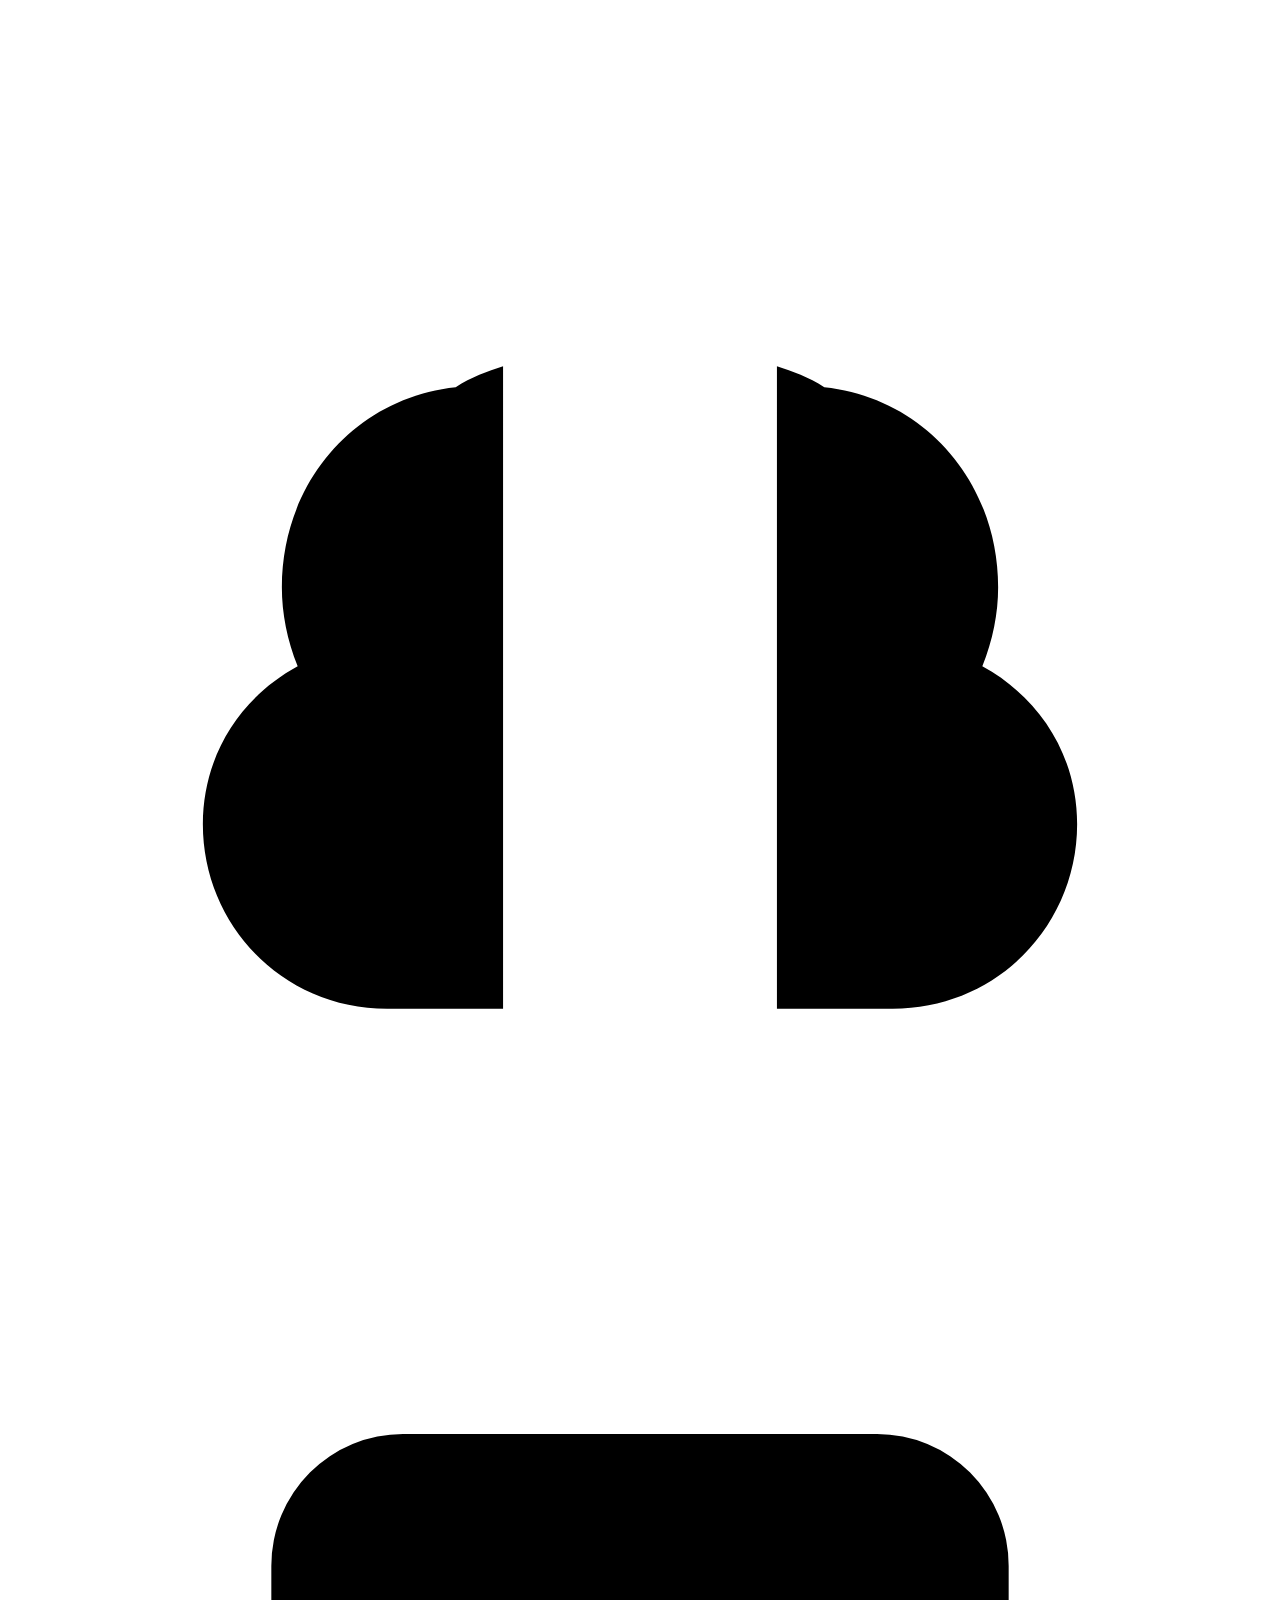
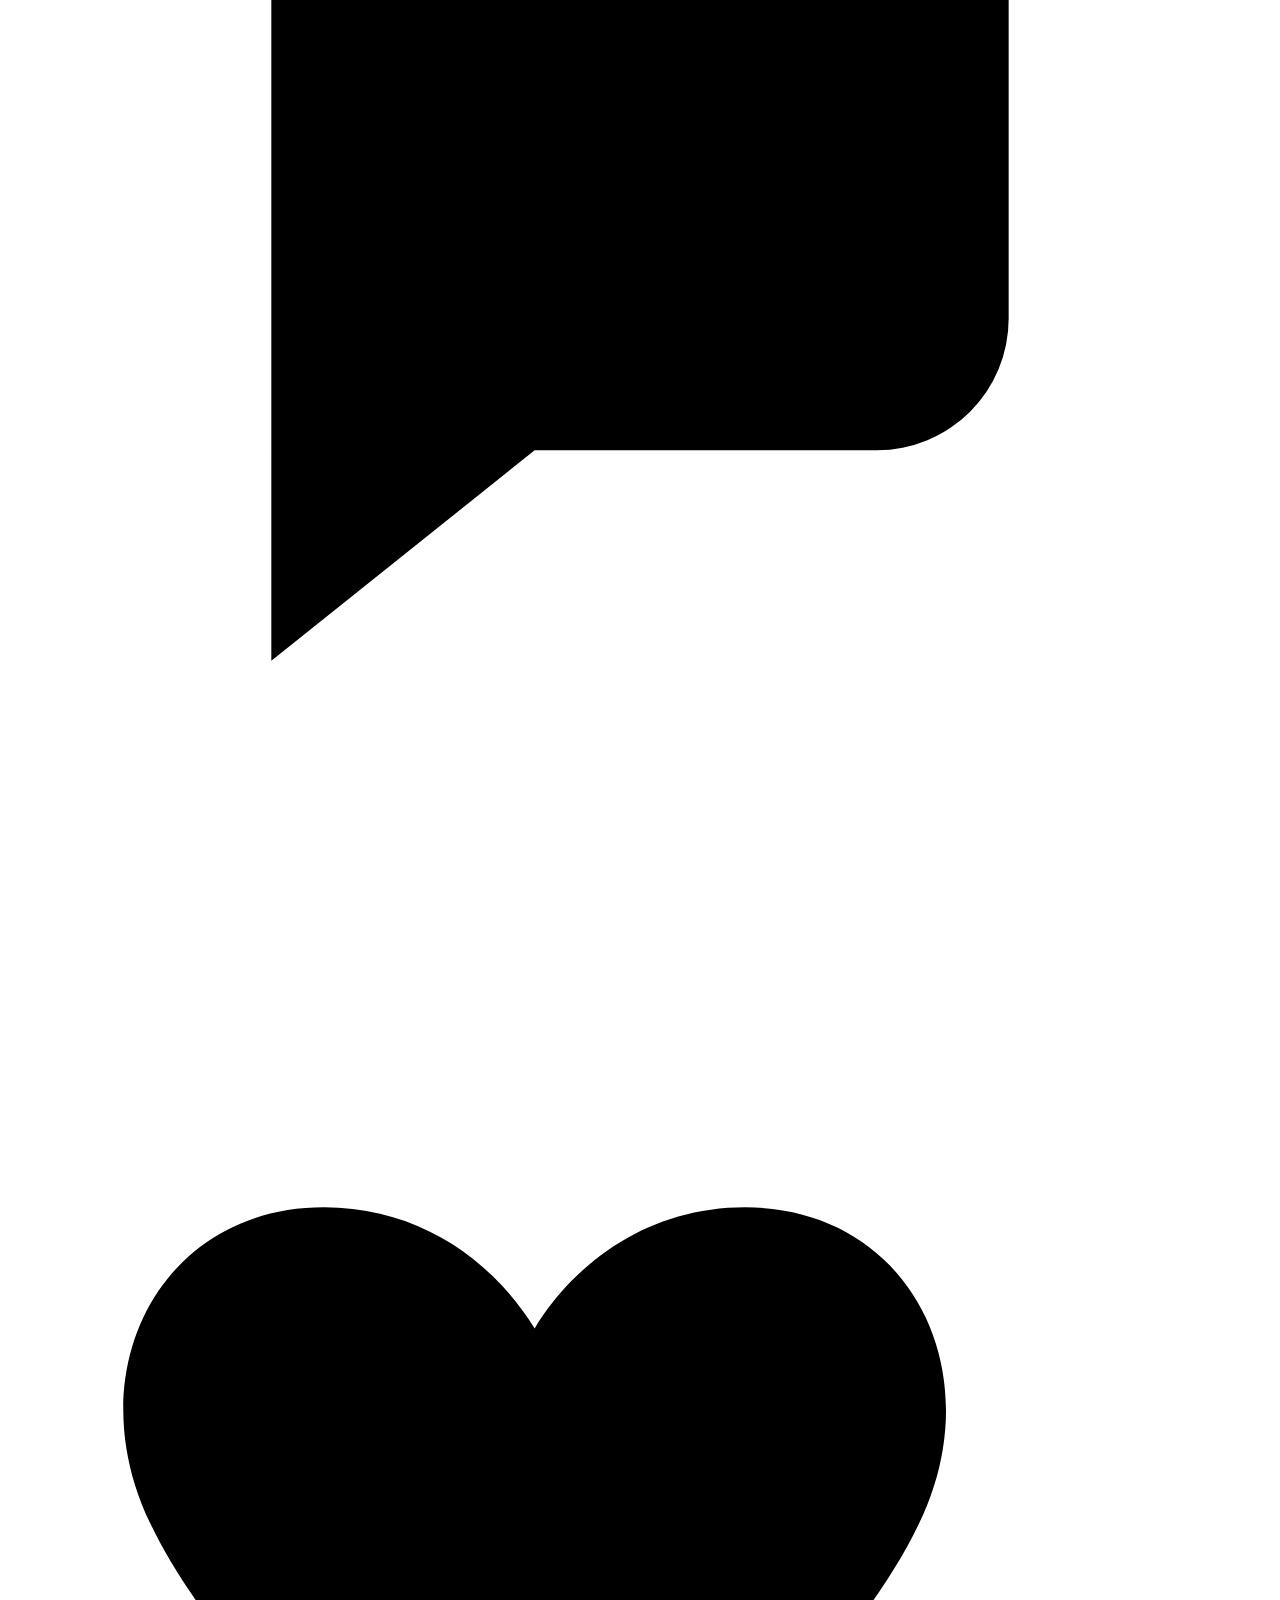
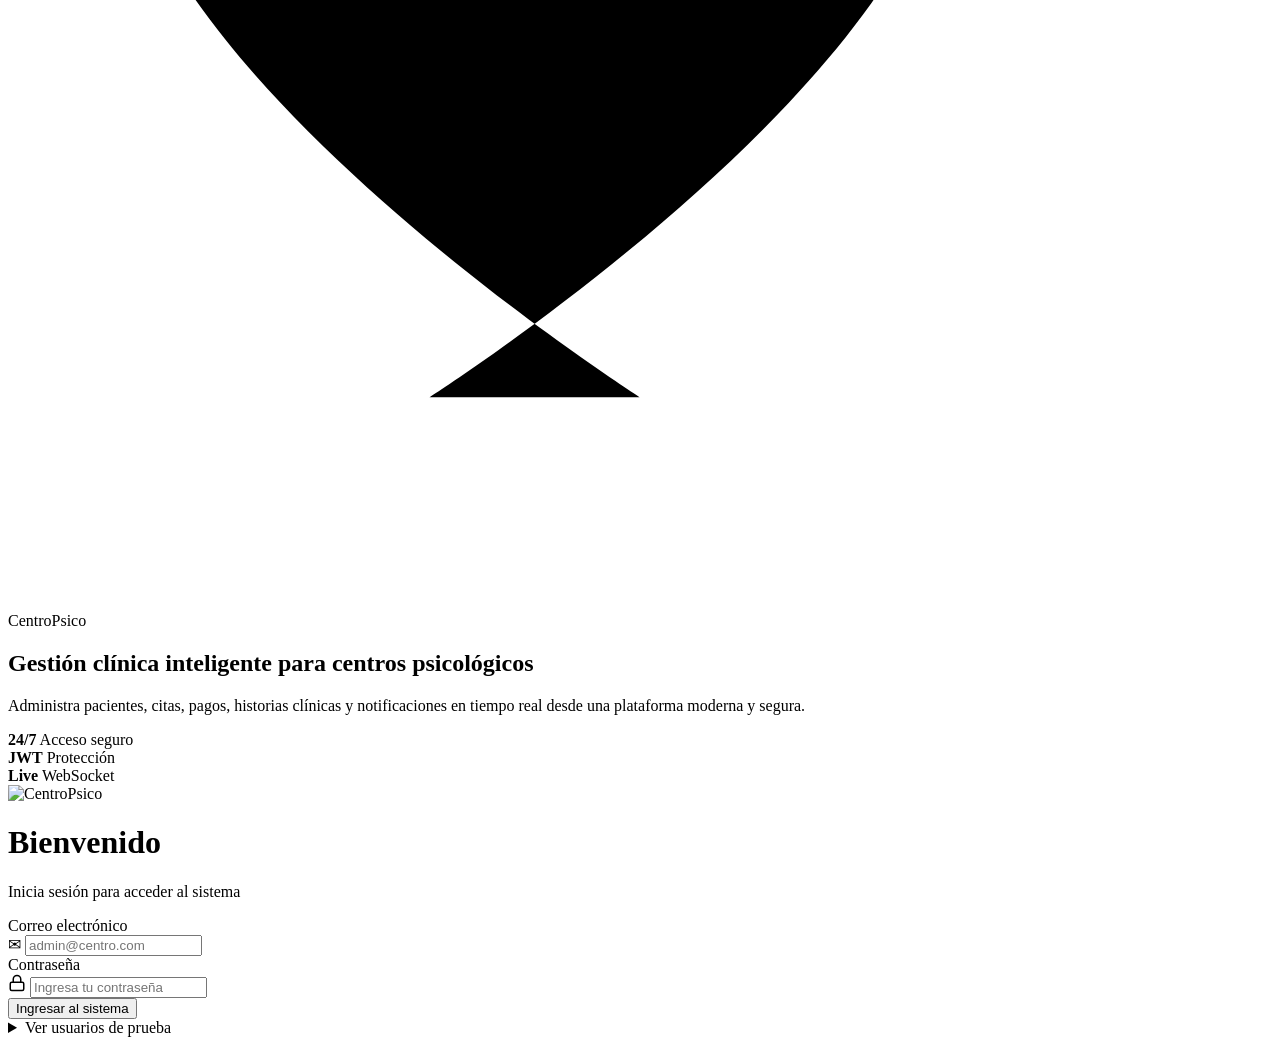
==== src/main/resources/static/login.html @ ba2d1d2d "Proyecto CentroPsico completo" ====
<!DOCTYPE html>
<html lang="es">

<head>
    <meta charset="UTF-8">
    <meta name="viewport" content="width=device-width, initial-scale=1.0">
    <title>Login - CentroPsico</title>
     <link rel="icon" type="image/png" href="/img/logo-dark.png">
    <link rel="stylesheet" href="/css/styles.css">
</head>

<body class="login-body">

    <div class="login-page">

        <div class="login-shell">

            <div class="login-visual">

                <div class="medical-bubble bubble-one bubble-brain">
                    <svg viewBox="0 0 24 24">
                        <path
                            d="M8.5 7.2C6.6 7.4 5.2 9 5.2 11c0 .5.1 1 .3 1.5-1.1.6-1.8 1.7-1.8 3 0 1.9 1.5 3.5 3.5 3.5h2.2V6.8c-.3.1-.6.2-.9.4Z" />
                        <path
                            d="M15.5 7.2c1.9.2 3.3 1.8 3.3 3.8 0 .5-.1 1-.3 1.5 1.1.6 1.8 1.7 1.8 3 0 1.9-1.5 3.5-3.5 3.5h-2.2V6.8c.3.1.6.2.9.4Z" />
                        <path
                            d="M9.4 9.6c-1.1.3-1.9 1.2-2 2.3M14.6 9.6c1.1.3 1.9 1.2 2 2.3M9.4 14.5c-.8.2-1.4.8-1.6 1.6M14.6 14.5c.8.2 1.4.8 1.6 1.6" />
                    </svg>
                </div>

                <div class="medical-bubble bubble-two bubble-message">
                    <svg viewBox="0 0 24 24">
                        <path
                            d="M5 5.5A2.5 2.5 0 0 1 7.5 3h9A2.5 2.5 0 0 1 19 5.5v6.7a2.5 2.5 0 0 1-2.5 2.5H10l-5 4v-13.2Z" />
                        <path d="M8 8h8M8 11h5.5" />
                    </svg>
                </div>

                <div class="medical-bubble bubble-three bubble-heart">
                    <svg viewBox="0 0 24 24">
                        <path
                            d="M12 20s-7.2-4.6-9.3-9C1.3 8.1 2.9 5 6 5c1.8 0 3.2 1 4 2.3C10.8 6 12.2 5 14 5c3.1 0 4.7 3.1 3.3 6-2.1 4.4-9.3 9-9.3 9Z" />
                    </svg>
                </div>

                <div class="pulse-line"></div>

                <div class="visual-content">
                    <span class="visual-badge">CentroPsico</span>
                    <h2>Gestión clínica inteligente para centros psicológicos</h2>
                    <p>
                        Administra pacientes, citas, pagos, historias clínicas y notificaciones
                        en tiempo real desde una plataforma moderna y segura.
                    </p>

                    <div class="visual-stats">
                        <div>
                            <strong>24/7</strong>
                            <span>Acceso seguro</span>
                        </div>
                        <div>
                            <strong>JWT</strong>
                            <span>Protección</span>
                        </div>
                        <div>
                            <strong>Live</strong>
                            <span>WebSocket</span>
                        </div>
                    </div>
                </div>
            </div>

            <div class="login-panel">
                <div class="login-card">

                    <img src="/img/logo-dark.png" alt="CentroPsico" class="login-logo">

                    <h1>Bienvenido</h1>
                    <p class="login-subtitle">
                        Inicia sesión para acceder al sistema
                    </p>

                    <div class="login-form">
                        <label class="input-group">
                            <span>Correo electrónico</span>
                            <div class="input-box">
                                <span class="input-icon">✉</span>
                                <input type="email" id="loginEmail" placeholder="admin@centro.com">
                            </div>
                        </label>

                        <label class="input-group">
                            <span>Contraseña</span>
                            <div class="input-box">

                                <span class="input-icon">
                                    <svg xmlns="http://www.w3.org/2000/svg" width="18" height="18" viewBox="0 0 24 24"
                                        fill="none" stroke="currentColor" stroke-width="2" stroke-linecap="round"
                                        stroke-linejoin="round">

                                        <rect x="3" y="11" width="18" height="11" rx="2"></rect>

                                        <path d="M7 11V7a5 5 0 0 1 10 0v4"></path>

                                    </svg>
                                </span>

                                <input type="password" id="loginPassword" placeholder="Ingresa tu contraseña">

                            </div>
                        </label>

                        <button class="btn-primary login-button" onclick="login()">
                            Ingresar al sistema
                        </button>
                    </div>

                    <div id="loginMessage" class="login-message"></div>

                    <details class="login-help">
                        <summary>Ver usuarios de prueba</summary>
                        <div>admin@centro.com / 123456</div>
                        <div>recepcion@centro.com / 123456</div>
                        <div>psicologo@centro.com / 123456</div>
                    </details>

                </div>
            </div>

        </div>

    </div>

    <script src="/js/login.js"></script>

</body>

</html>
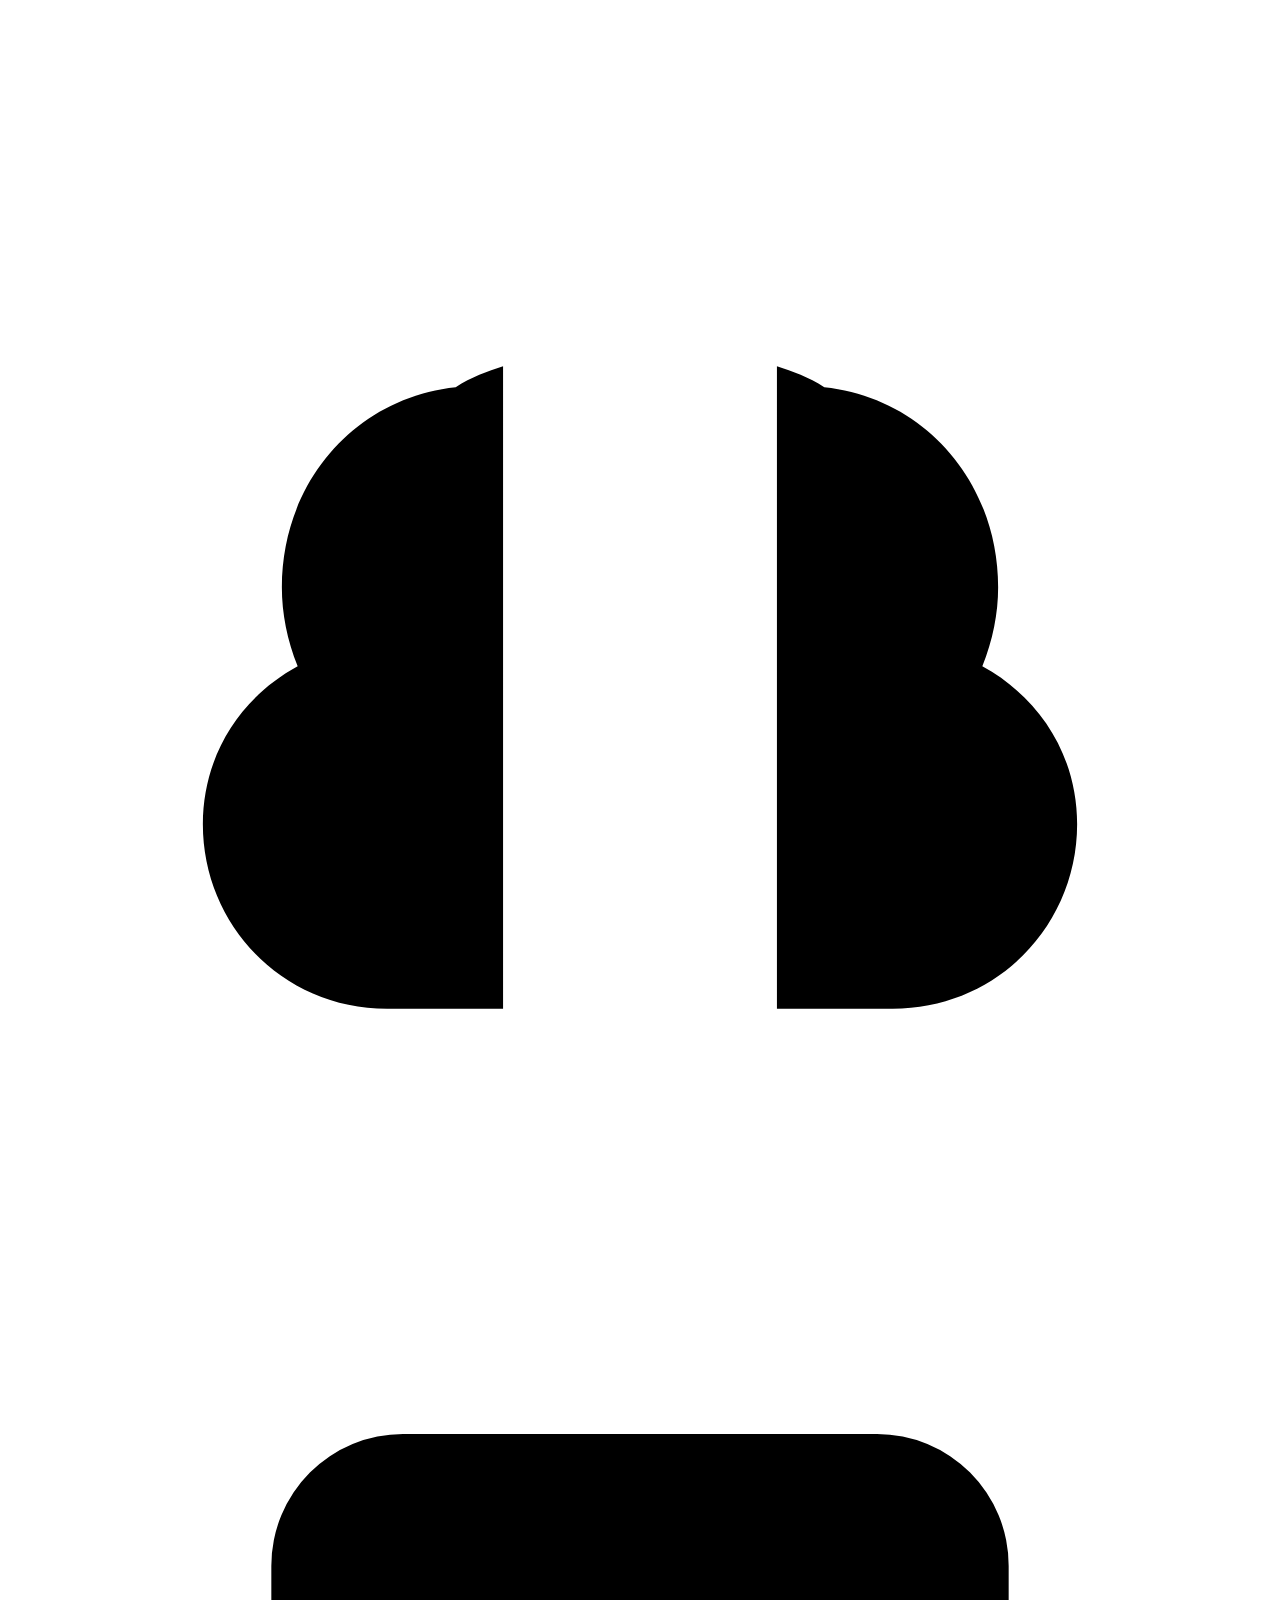
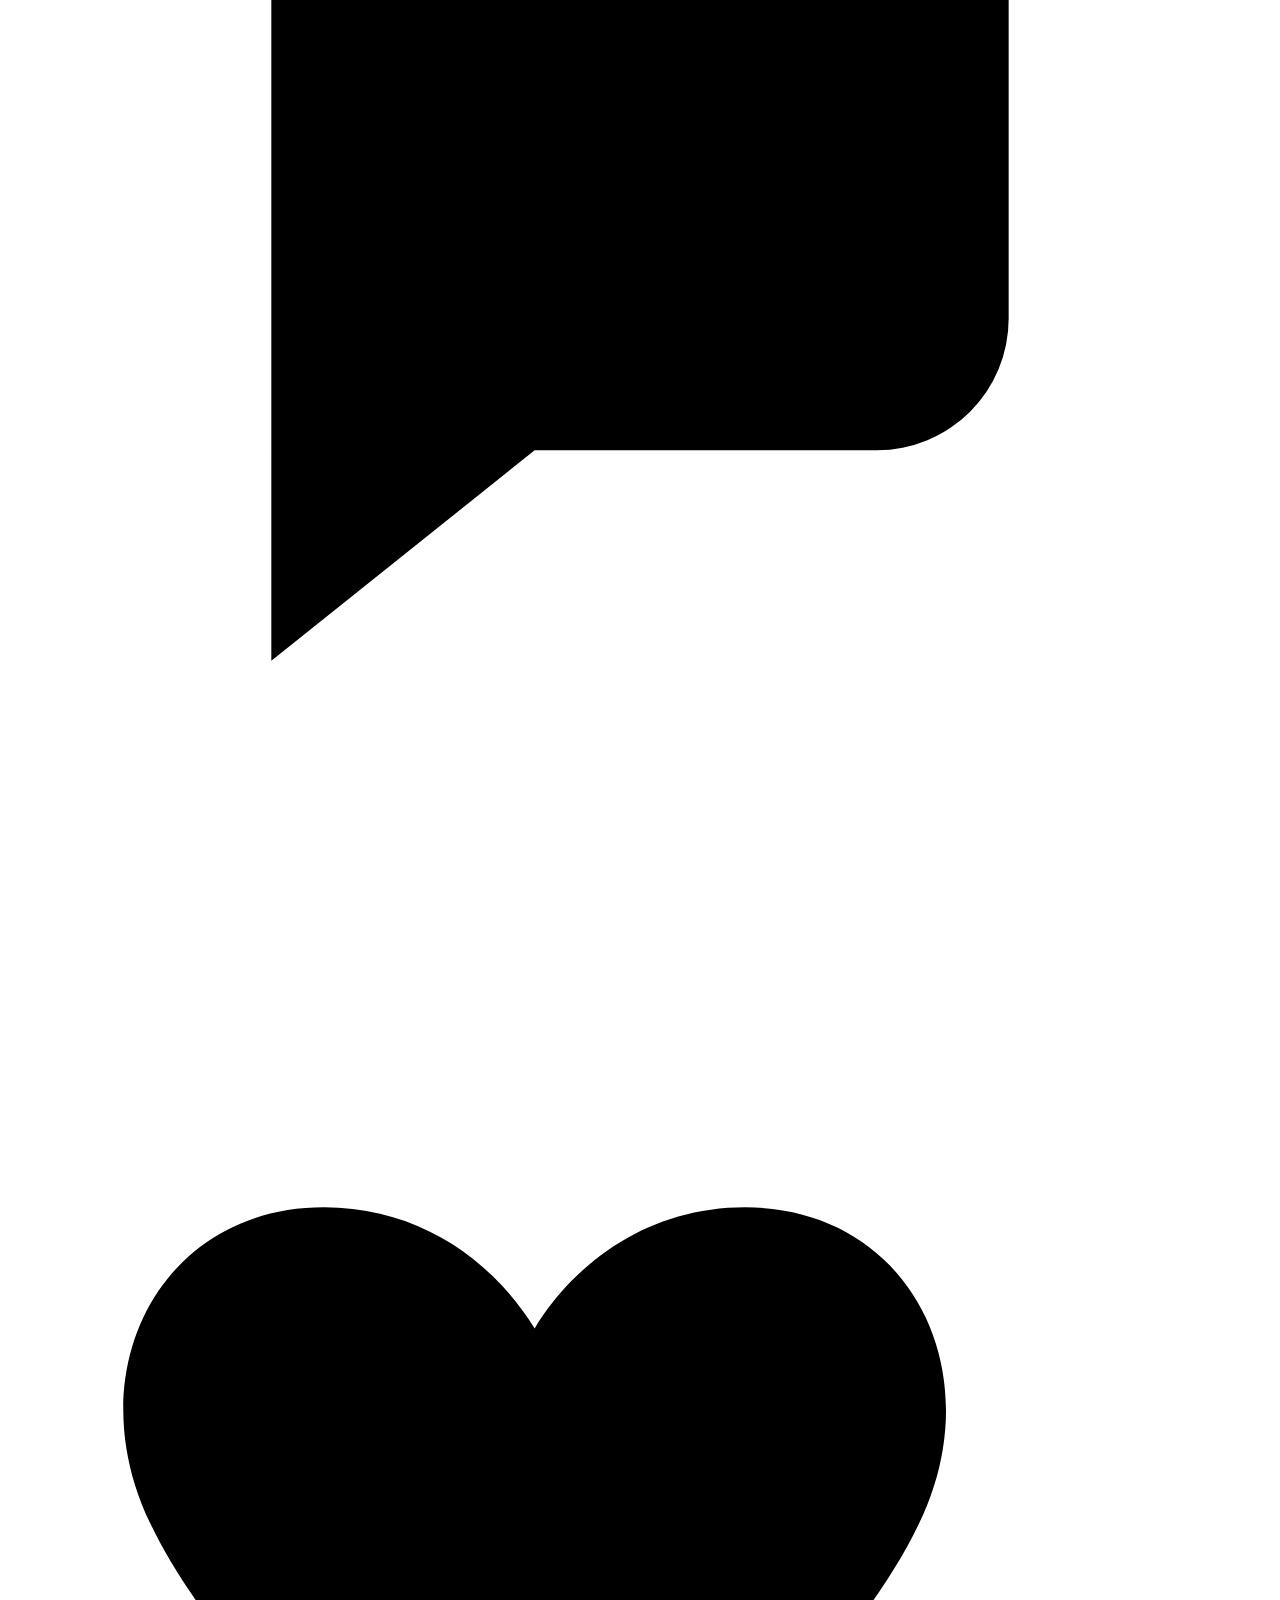
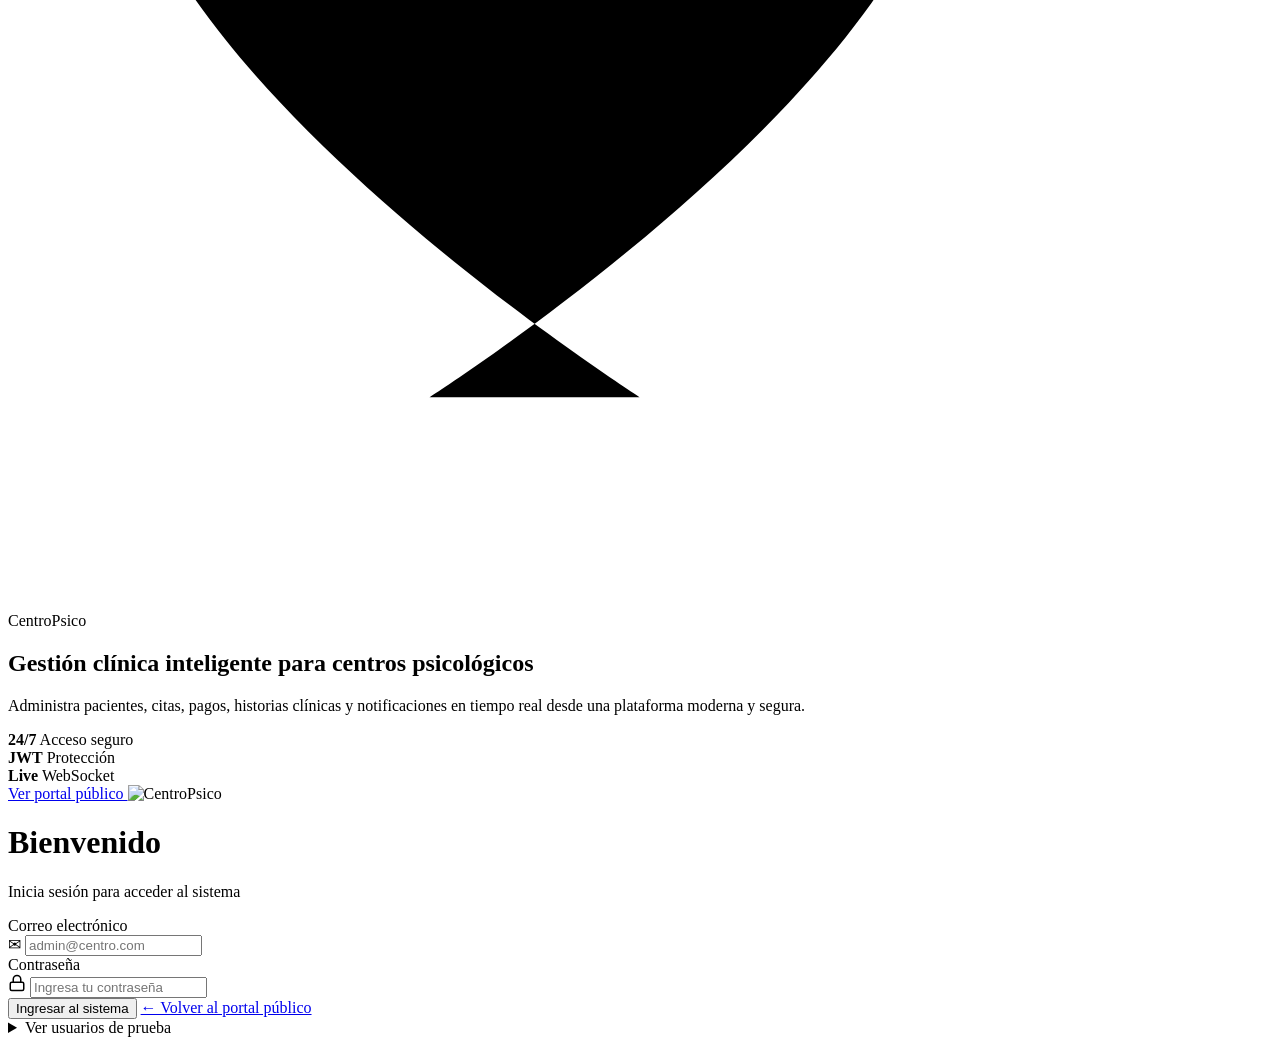
==== commit 4b37e578: "Mejoras en notificaciones, promociones, finanzas y reportes" ====
--- a/src/main/resources/static/login.html
+++ b/src/main/resources/static/login.html
@@ -73,6 +73,10 @@
             <div class="login-panel">
                 <div class="login-card">
 
+                    <a href="/portal.html" class="login-top-link">
+                        Ver portal público
+                    </a>
+
                     <img src="/img/logo-dark.png" alt="CentroPsico" class="login-logo">
 
                     <h1>Bienvenido</h1>
@@ -113,6 +117,10 @@
                         <button class="btn-primary login-button" onclick="login()">
                             Ingresar al sistema
                         </button>
+
+                        <a href="/portal.html" class="back-portal-btn">
+                            ← Volver al portal público
+                        </a>
                     </div>
 
                     <div id="loginMessage" class="login-message"></div>
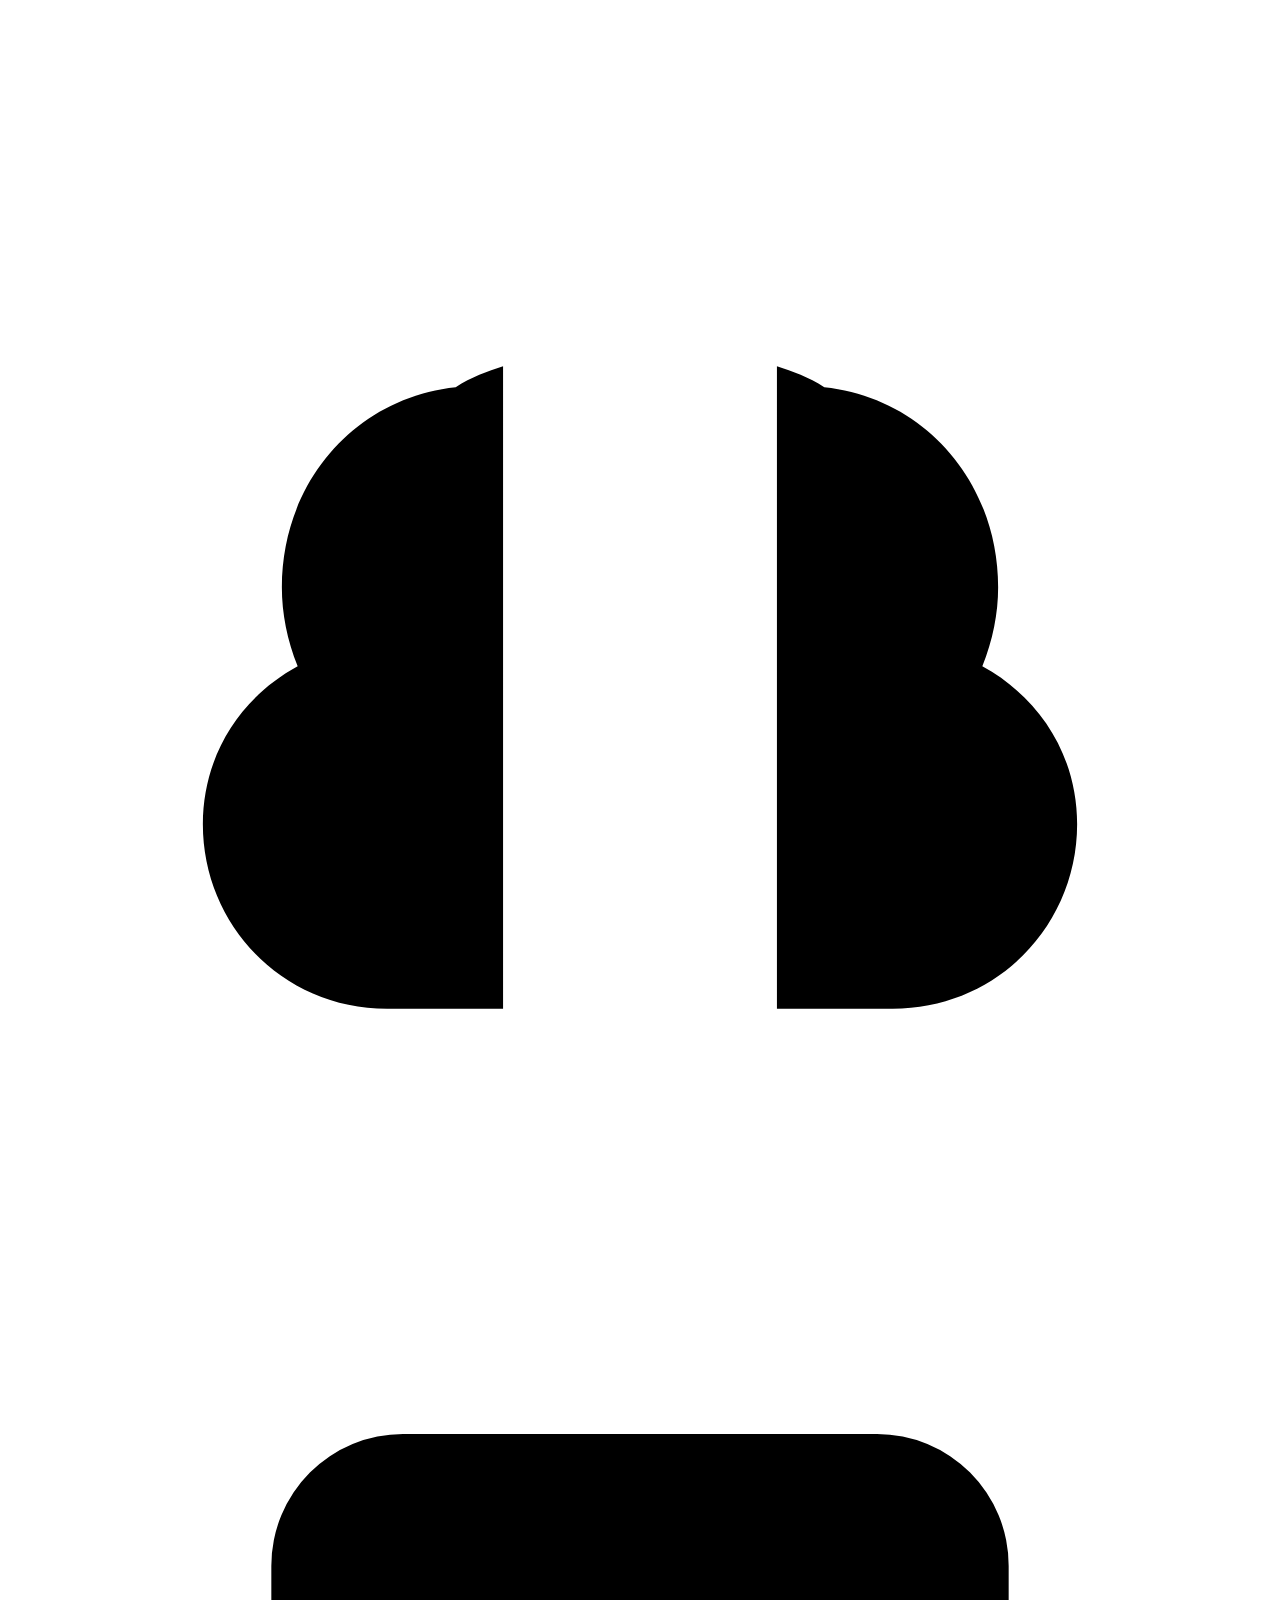
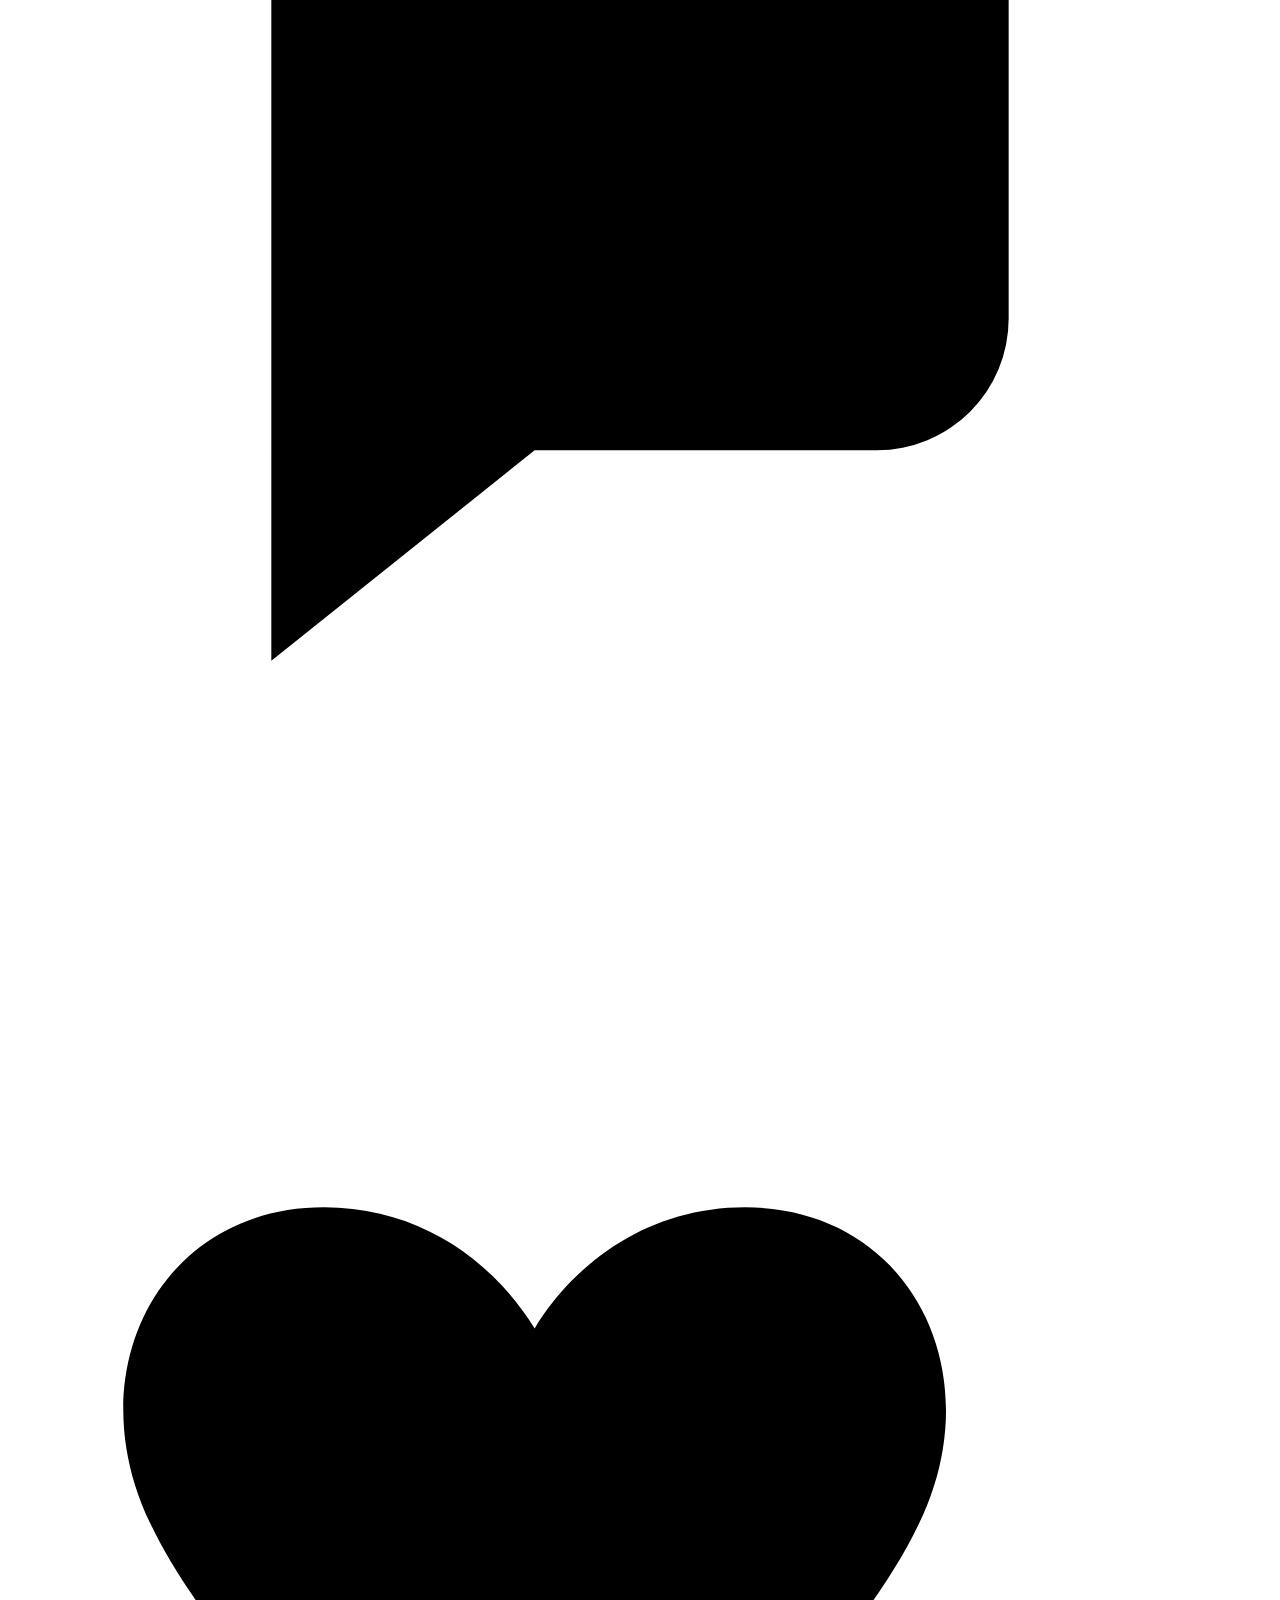
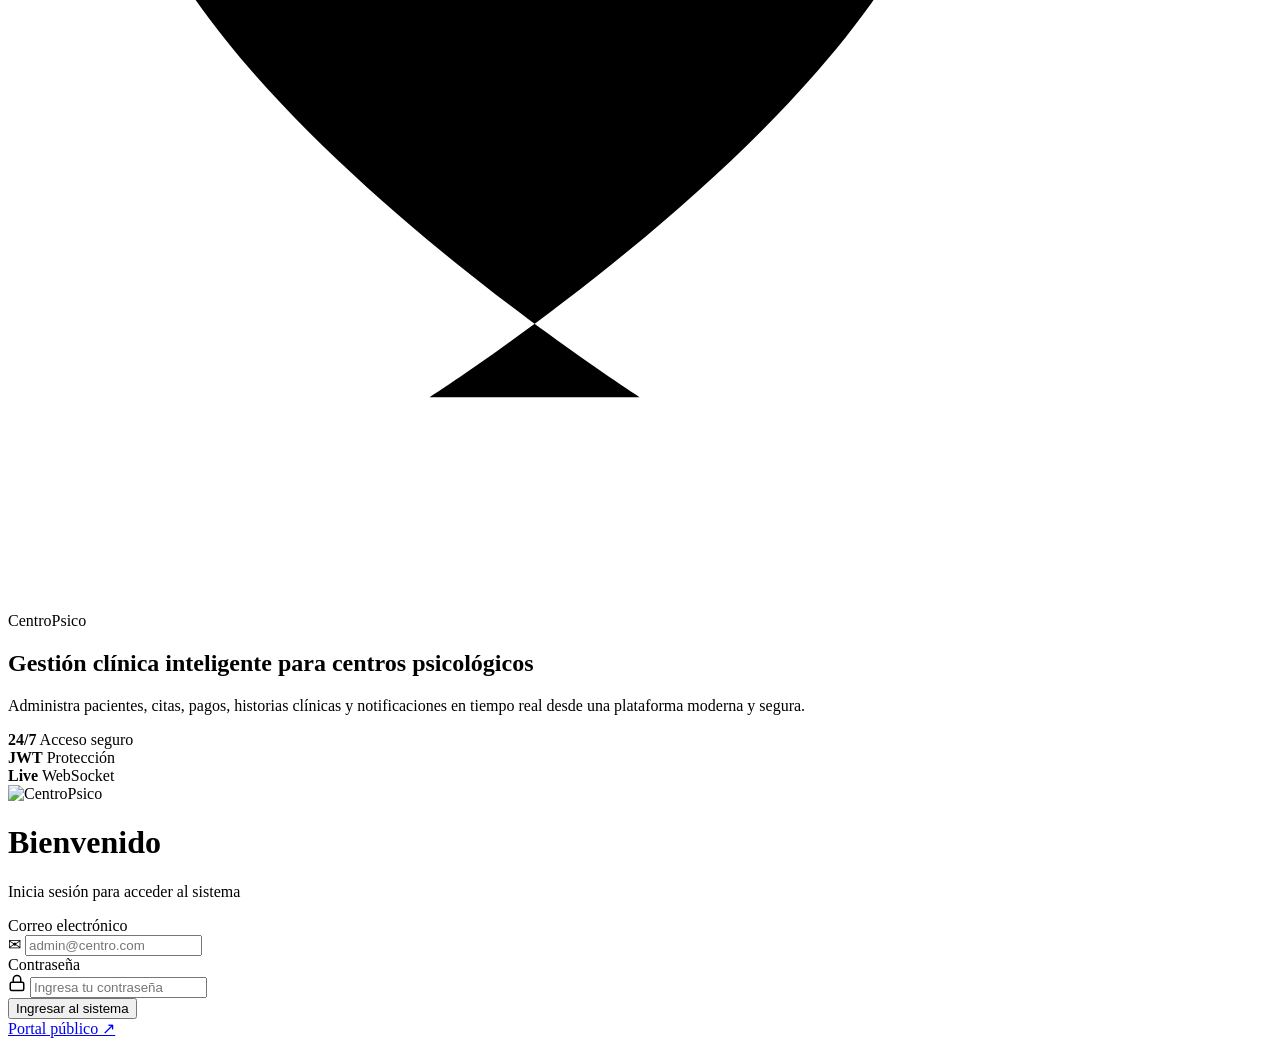
==== commit 86626495: "Mejoras en notificaciones, promociones, finanzas y reportes" ====
--- a/src/main/resources/static/login.html
+++ b/src/main/resources/static/login.html
@@ -73,10 +73,6 @@
             <div class="login-panel">
                 <div class="login-card">
 
-                    <a href="/portal.html" class="login-top-link">
-                        Ver portal público
-                    </a>
-
                     <img src="/img/logo-dark.png" alt="CentroPsico" class="login-logo">
 
                     <h1>Bienvenido</h1>
@@ -117,20 +113,13 @@
                         <button class="btn-primary login-button" onclick="login()">
                             Ingresar al sistema
                         </button>
-
-                        <a href="/portal.html" class="back-portal-btn">
-                            ← Volver al portal público
-                        </a>
                     </div>
 
-                    <div id="loginMessage" class="login-message"></div>
+                <div id="loginMessage" class="login-message"></div>
 
-                    <details class="login-help">
-                        <summary>Ver usuarios de prueba</summary>
-                        <div>admin@centro.com / 123456</div>
-                        <div>recepcion@centro.com / 123456</div>
-                        <div>psicologo@centro.com / 123456</div>
-                    </details>
+                <a href="/portal.html" class="portal-corner-link">
+                    Portal público ↗
+                </a>
 
                 </div>
             </div>
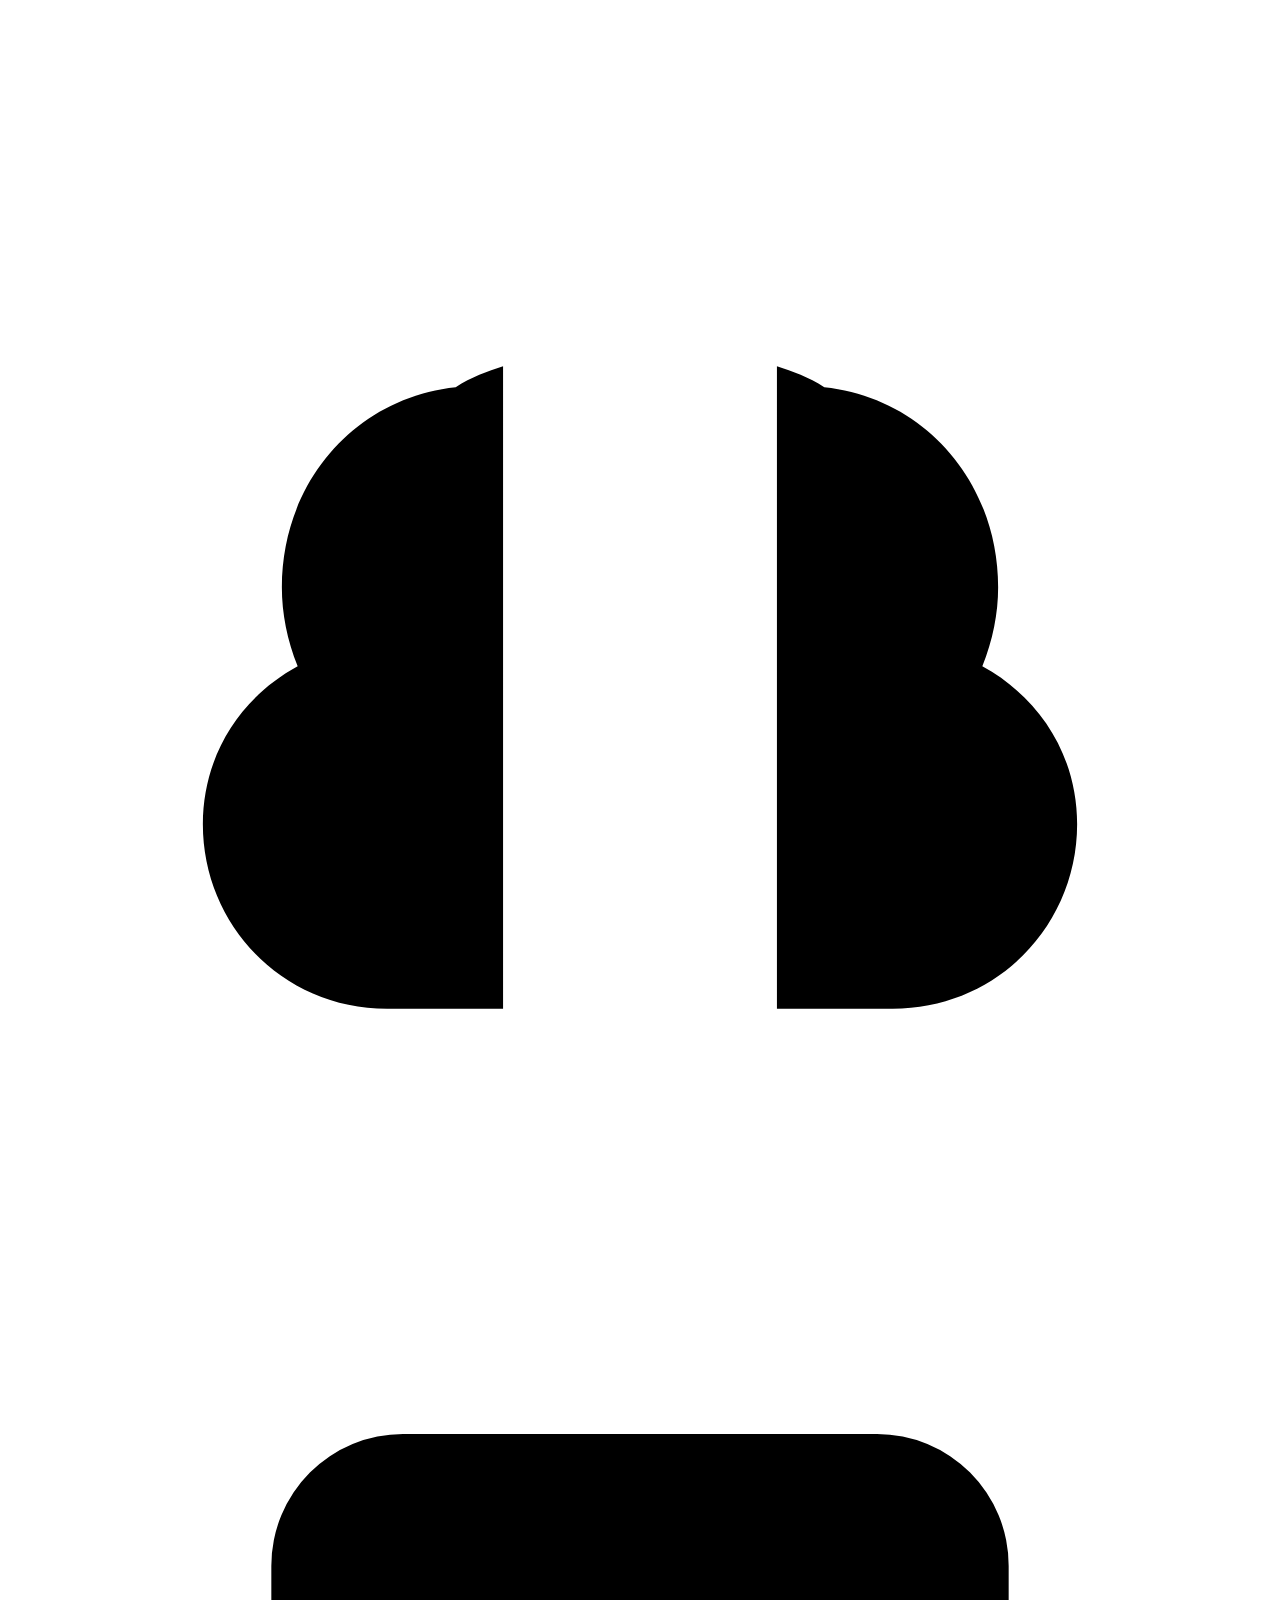
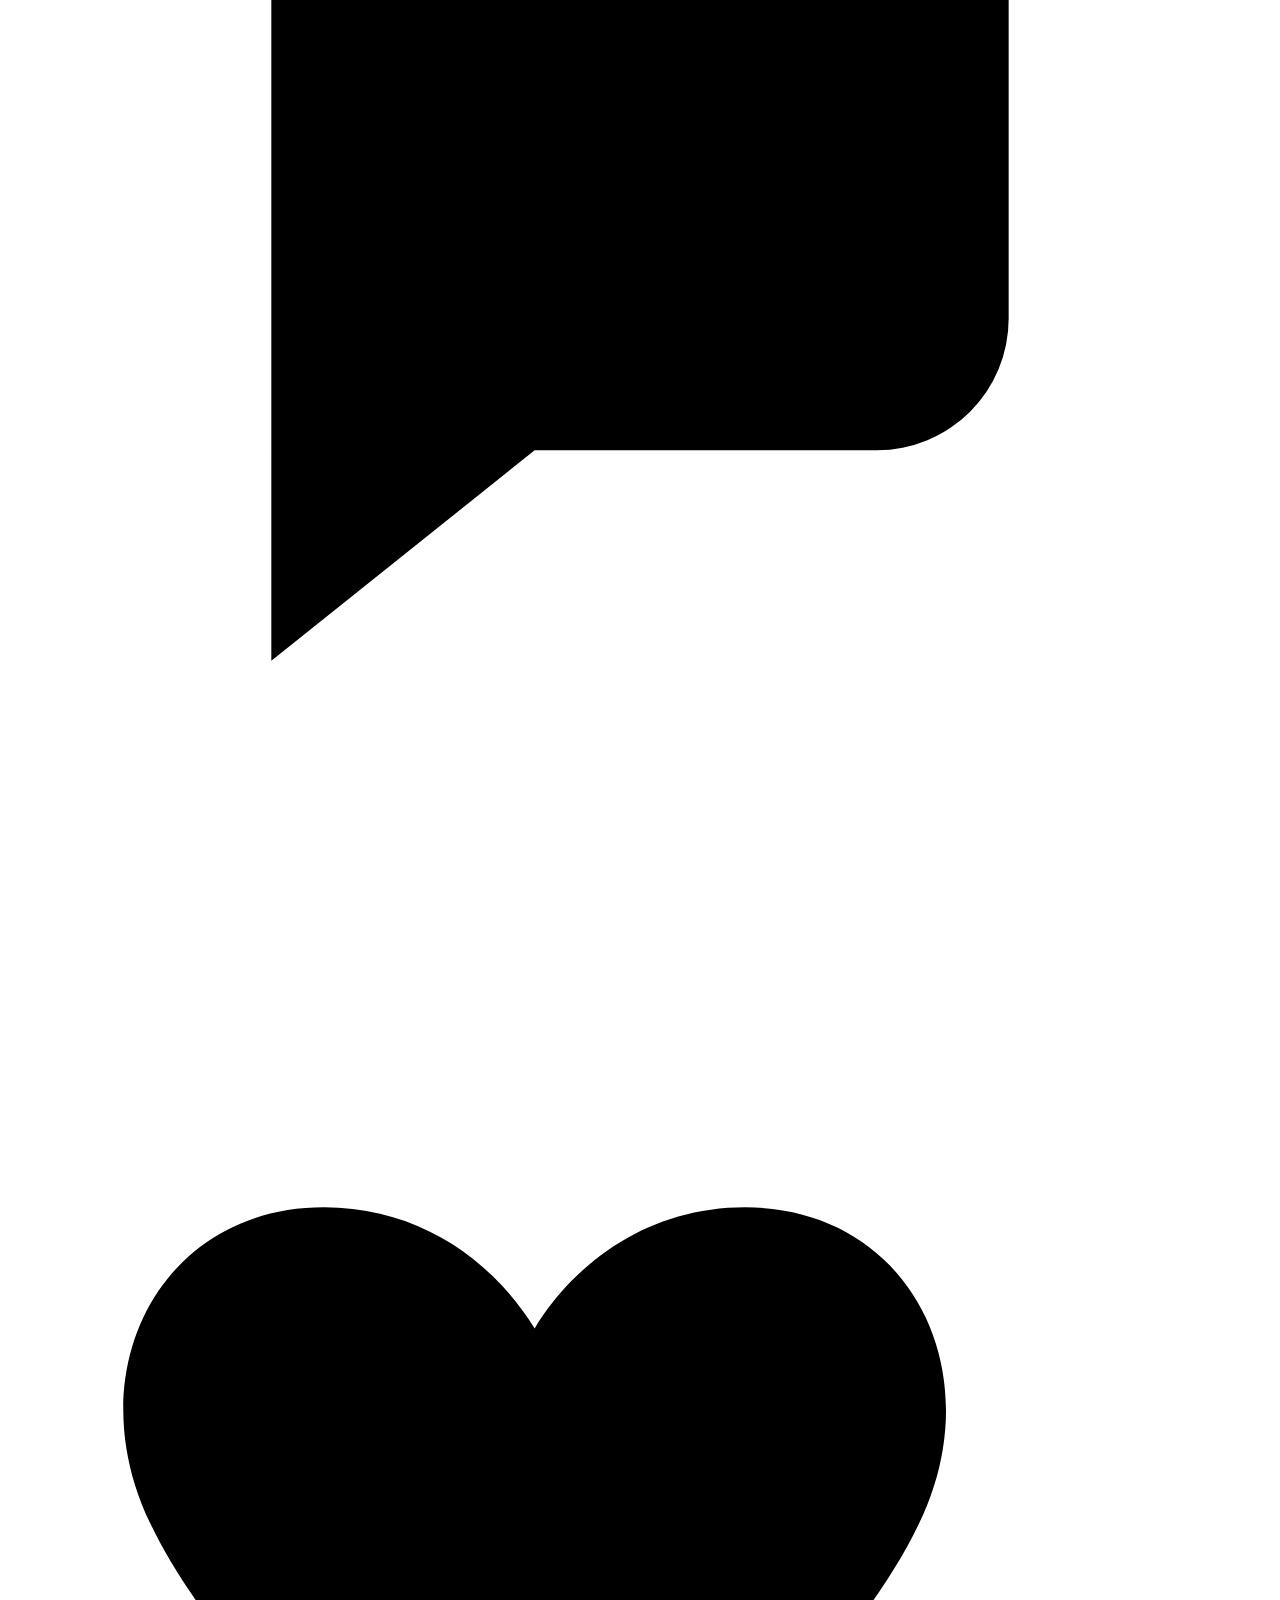
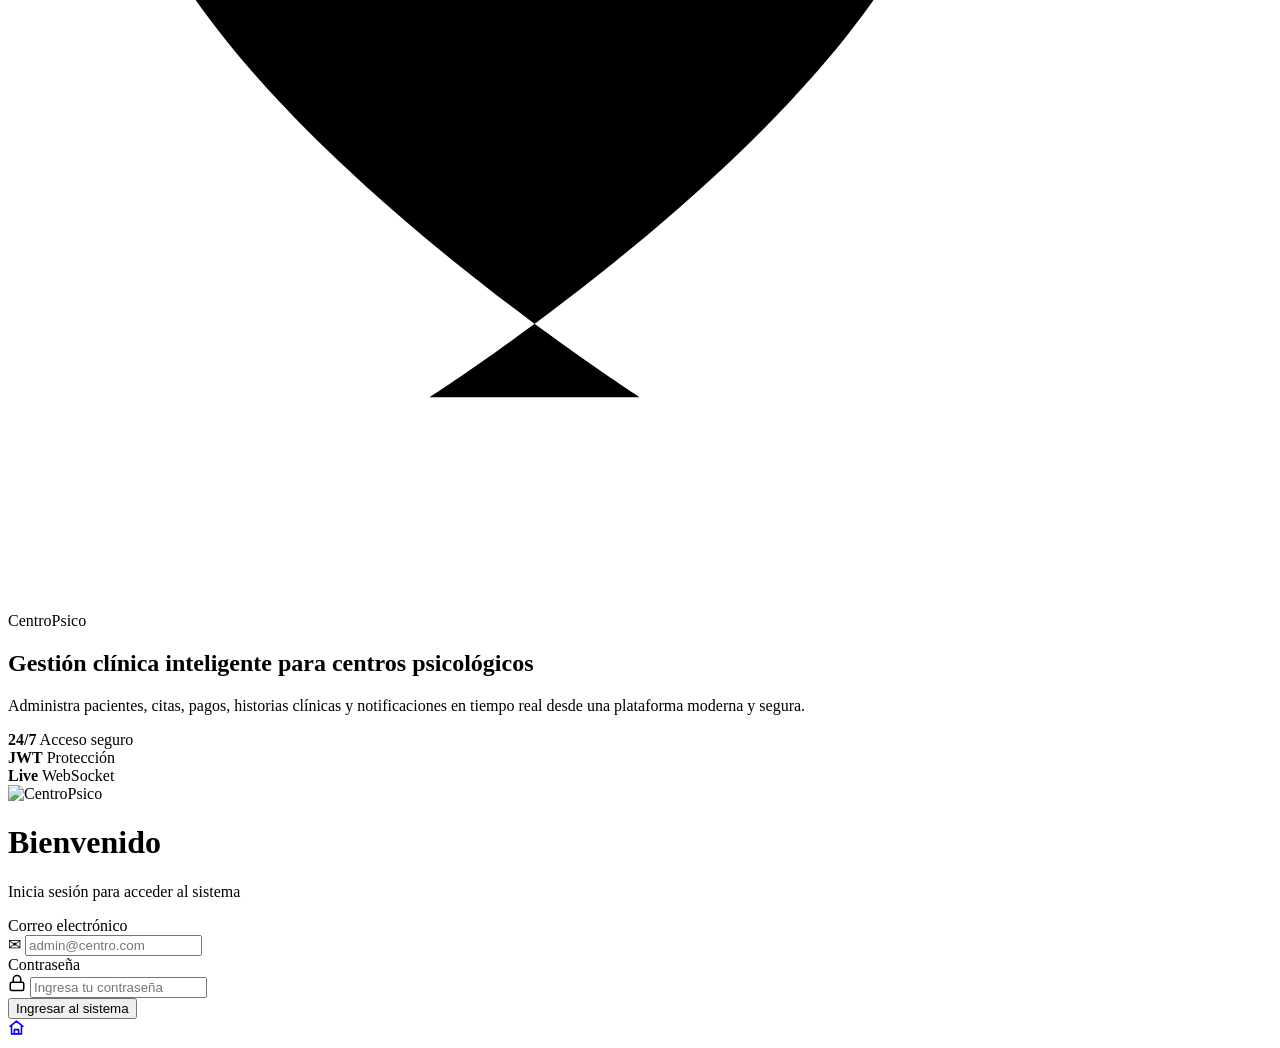
==== commit 6bd67df8: "Mejoras en notificaciones, promociones, finanzas y reportes" ====
--- a/src/main/resources/static/login.html
+++ b/src/main/resources/static/login.html
@@ -117,8 +117,14 @@
 
                 <div id="loginMessage" class="login-message"></div>
 
-                <a href="/portal.html" class="portal-corner-link">
-                    Portal público ↗
+                <a href="/portal.html" class="portal-corner-link" title="Volver al portal público">
+                    <svg class="portal-home-icon" xmlns="http://www.w3.org/2000/svg" width="17" height="17"
+                        viewBox="0 0 24 24" fill="none" stroke="currentColor" stroke-width="2.2"
+                        stroke-linecap="round" stroke-linejoin="round">
+                        <path d="M3 10.5L12 3l9 7.5"></path>
+                        <path d="M5 9.5V21h14V9.5"></path>
+                        <path d="M9 21v-6h6v6"></path>
+                    </svg>
                 </a>
 
                 </div>
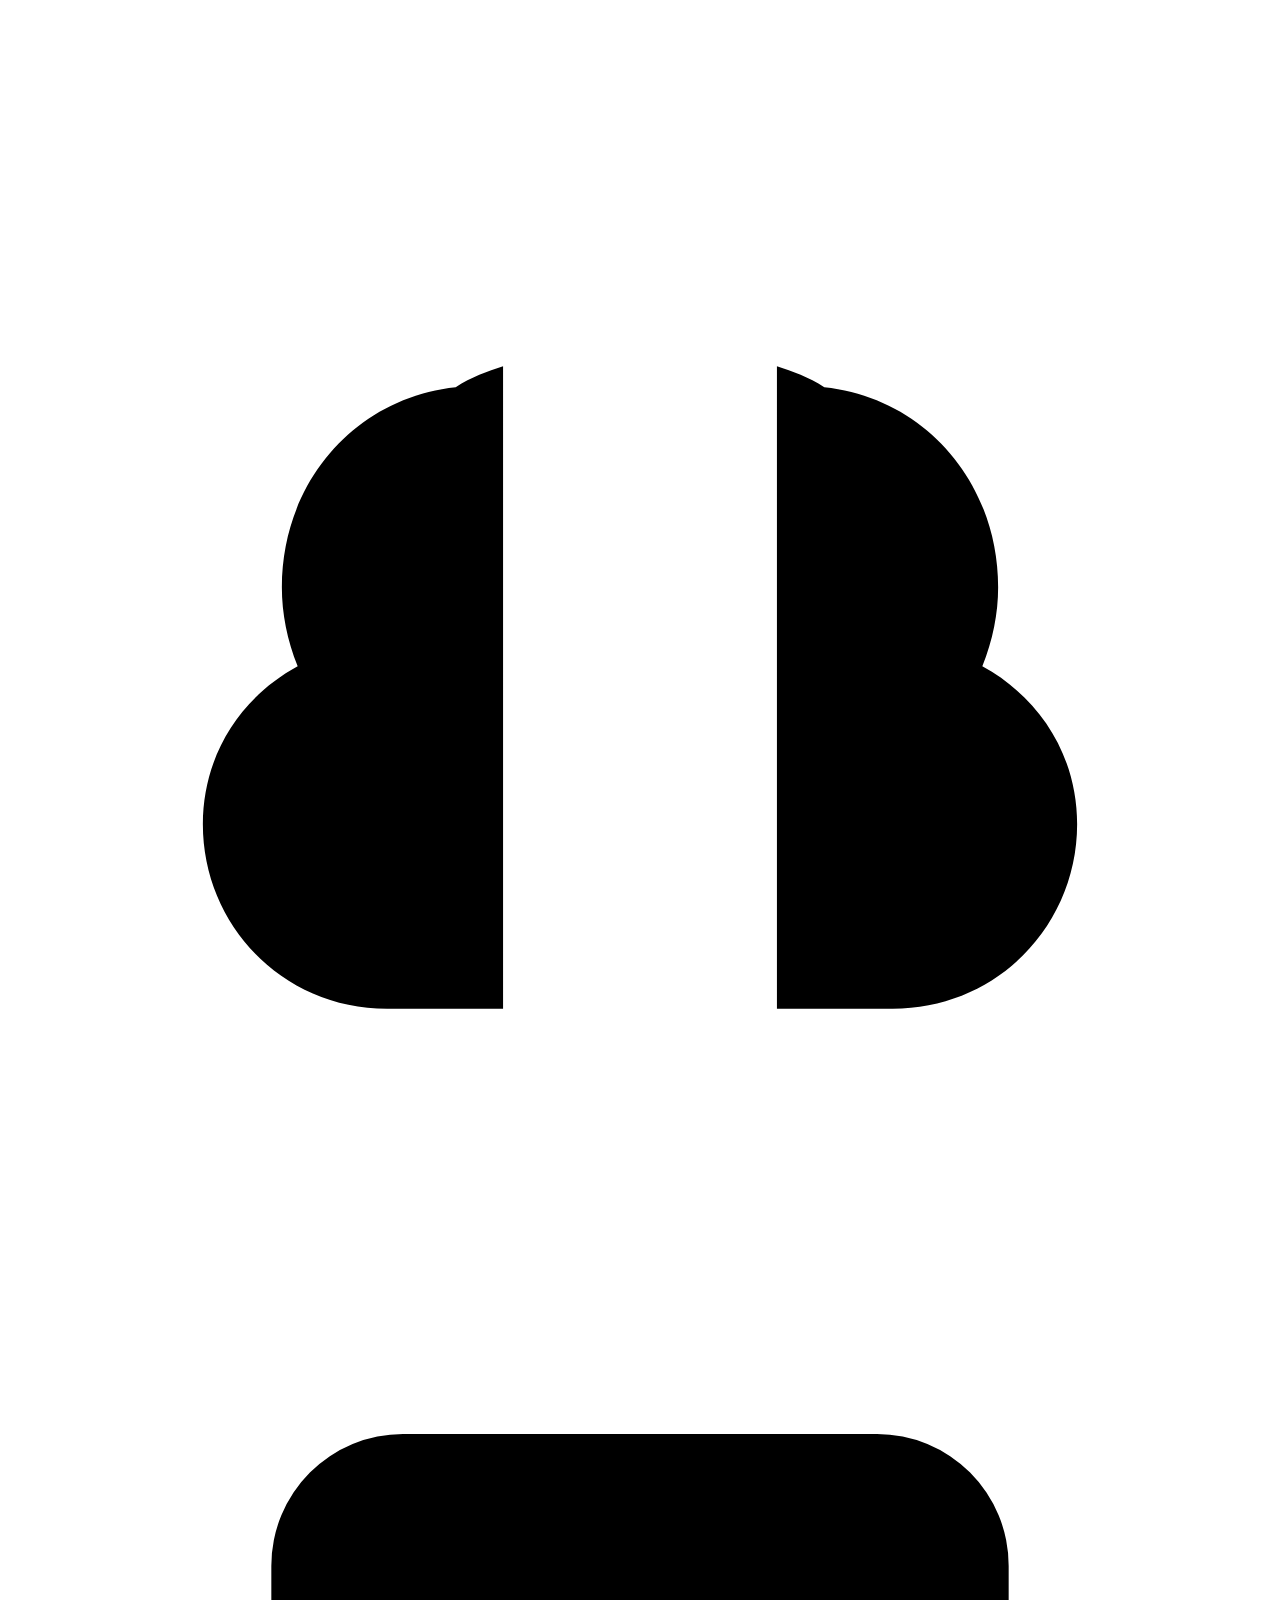
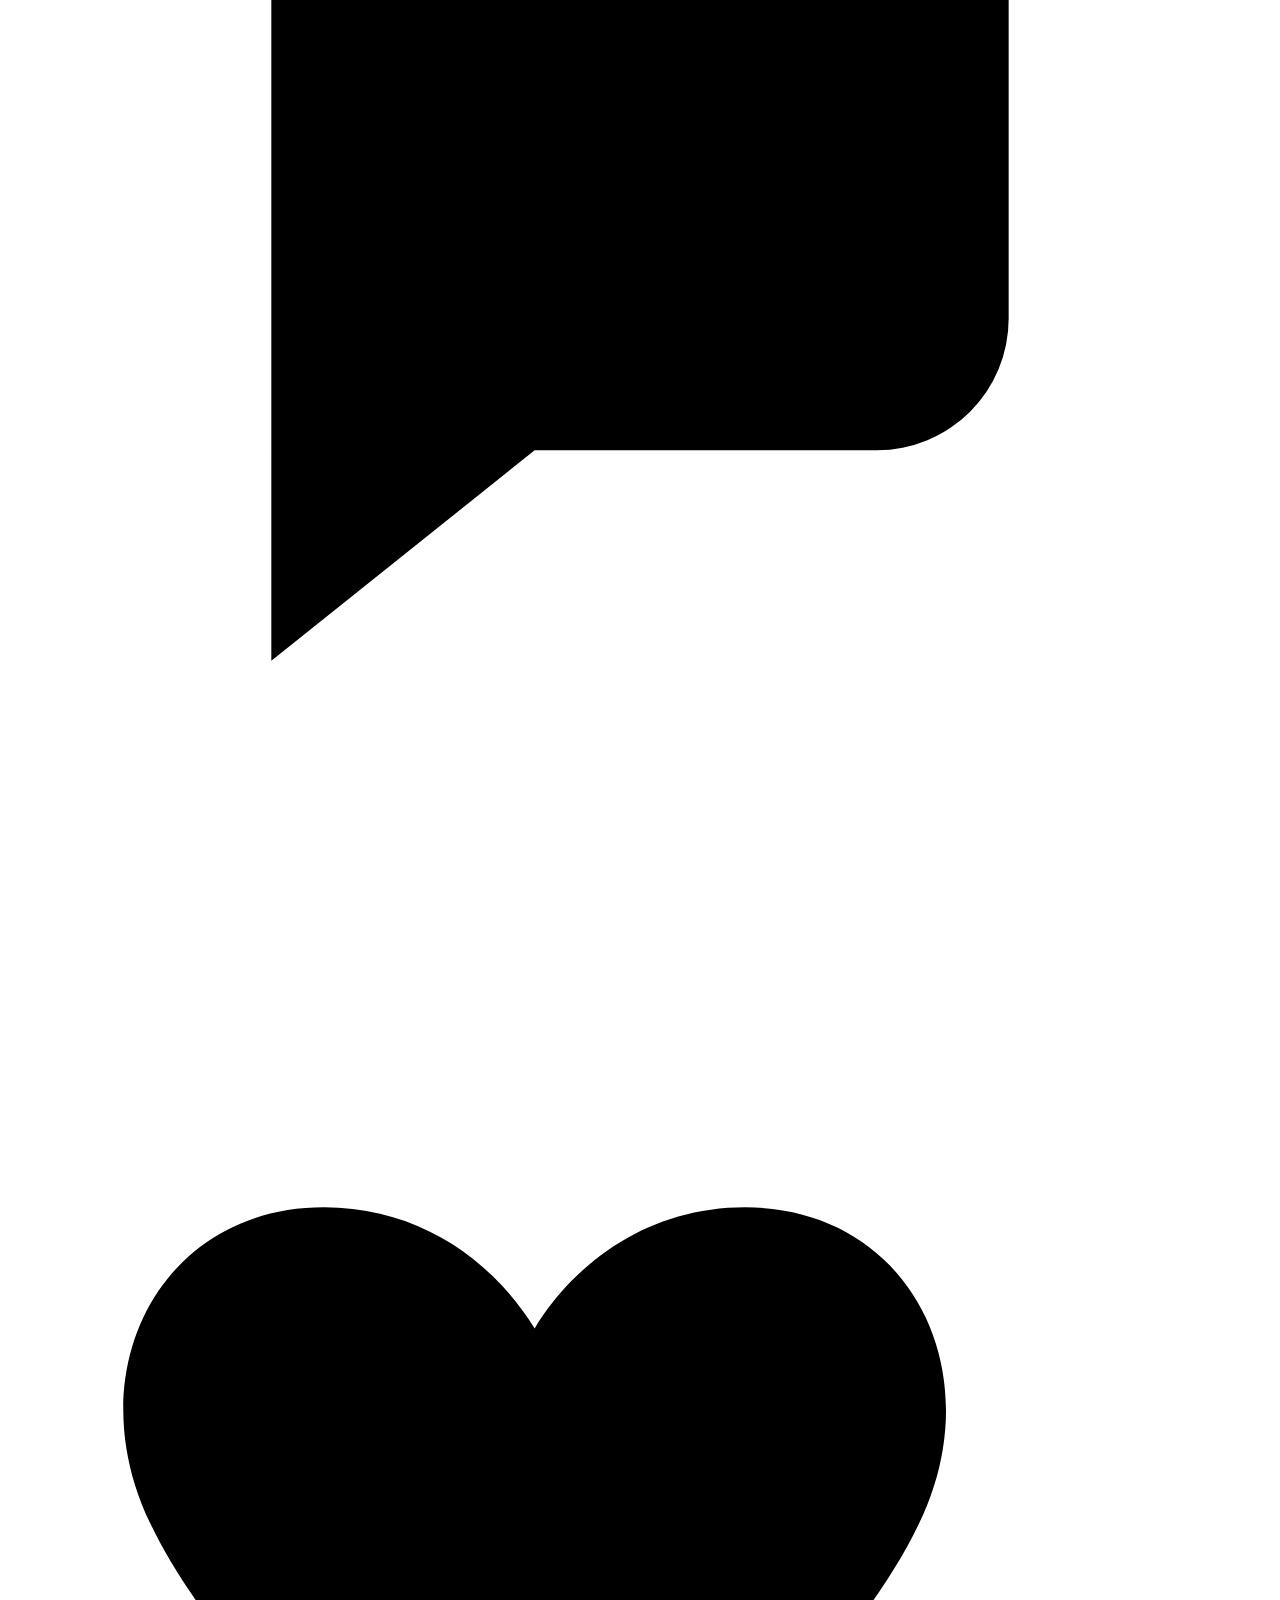
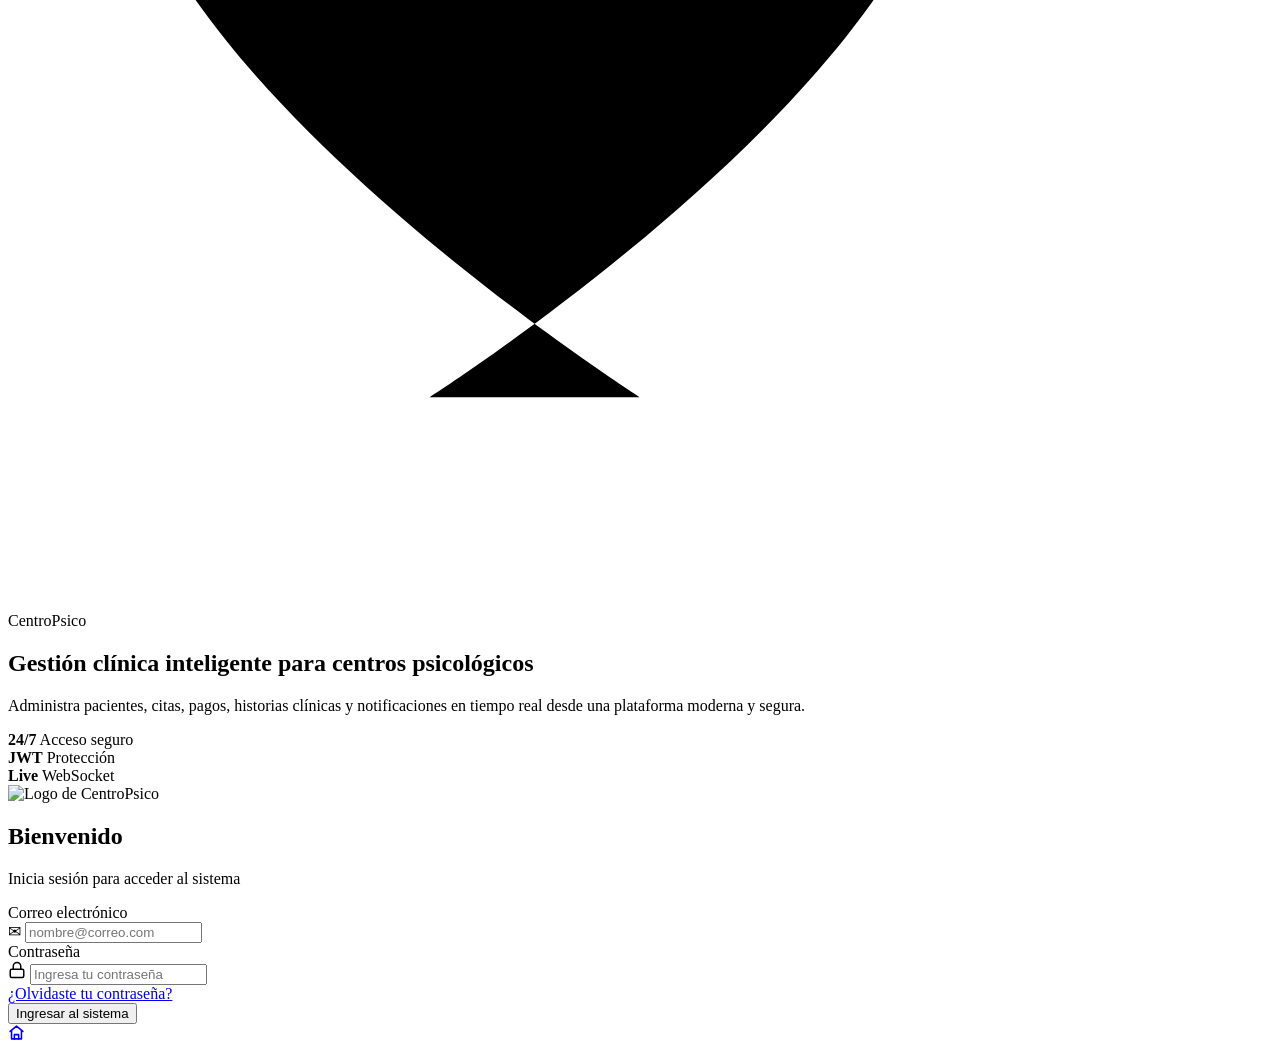
==== commit 4171797b: "Mejorar interfaz y funcionamiento de pacientes" ====
--- a/src/main/resources/static/login.html
+++ b/src/main/resources/static/login.html
@@ -3,136 +3,316 @@
 
 <head>
     <meta charset="UTF-8">
-    <meta name="viewport" content="width=device-width, initial-scale=1.0">
-    <title>Login - CentroPsico</title>
-     <link rel="icon" type="image/png" href="/img/logo-dark.png">
-    <link rel="stylesheet" href="/css/styles.css">
+
+    <meta
+        name="viewport"
+        content="width=device-width, initial-scale=1.0"
+    >
+
+    <meta
+        name="description"
+        content="Acceso seguro al sistema de gestión CentroPsico"
+    >
+
+    <meta
+        name="referrer"
+        content="strict-origin-when-cross-origin"
+    >
+
+    <title>Iniciar sesión - CentroPsico</title>
+
+    <link
+        rel="icon"
+        type="image/png"
+        href="/img/logo-dark.png"
+    >
+
+    <link
+        rel="stylesheet"
+        href="/css/styles.css"
+    >
 </head>
 
 <body class="login-body">
 
-    <div class="login-page">
-
-        <div class="login-shell">
+    <main class="login-page">
+
+        <section class="login-shell">
+
+            <!-- =========================================
+                 PANEL VISUAL
+            ========================================== -->
 
             <div class="login-visual">
 
                 <div class="medical-bubble bubble-one bubble-brain">
-                    <svg viewBox="0 0 24 24">
-                        <path
-                            d="M8.5 7.2C6.6 7.4 5.2 9 5.2 11c0 .5.1 1 .3 1.5-1.1.6-1.8 1.7-1.8 3 0 1.9 1.5 3.5 3.5 3.5h2.2V6.8c-.3.1-.6.2-.9.4Z" />
-                        <path
-                            d="M15.5 7.2c1.9.2 3.3 1.8 3.3 3.8 0 .5-.1 1-.3 1.5 1.1.6 1.8 1.7 1.8 3 0 1.9-1.5 3.5-3.5 3.5h-2.2V6.8c.3.1.6.2.9.4Z" />
-                        <path
-                            d="M9.4 9.6c-1.1.3-1.9 1.2-2 2.3M14.6 9.6c1.1.3 1.9 1.2 2 2.3M9.4 14.5c-.8.2-1.4.8-1.6 1.6M14.6 14.5c.8.2 1.4.8 1.6 1.6" />
+                    <svg
+                        viewBox="0 0 24 24"
+                        aria-hidden="true"
+                    >
+                        <path
+                            d="M8.5 7.2C6.6 7.4 5.2 9 5.2 11c0 .5.1 1 .3 1.5-1.1.6-1.8 1.7-1.8 3 0 1.9 1.5 3.5 3.5 3.5h2.2V6.8c-.3.1-.6.2-.9.4Z"
+                        />
+
+                        <path
+                            d="M15.5 7.2c1.9.2 3.3 1.8 3.3 3.8 0 .5-.1 1-.3 1.5 1.1.6 1.8 1.7 1.8 3 0 1.9-1.5 3.5-3.5 3.5h-2.2V6.8c.3.1.6.2.9.4Z"
+                        />
+
+                        <path
+                            d="M9.4 9.6c-1.1.3-1.9 1.2-2 2.3M14.6 9.6c1.1.3 1.9 1.2 2 2.3M9.4 14.5c-.8.2-1.4.8-1.6 1.6M14.6 14.5c.8.2 1.4.8 1.6 1.6"
+                        />
                     </svg>
                 </div>
 
                 <div class="medical-bubble bubble-two bubble-message">
-                    <svg viewBox="0 0 24 24">
-                        <path
-                            d="M5 5.5A2.5 2.5 0 0 1 7.5 3h9A2.5 2.5 0 0 1 19 5.5v6.7a2.5 2.5 0 0 1-2.5 2.5H10l-5 4v-13.2Z" />
+                    <svg
+                        viewBox="0 0 24 24"
+                        aria-hidden="true"
+                    >
+                        <path
+                            d="M5 5.5A2.5 2.5 0 0 1 7.5 3h9A2.5 2.5 0 0 1 19 5.5v6.7a2.5 2.5 0 0 1-2.5 2.5H10l-5 4v-13.2Z"
+                        />
+
                         <path d="M8 8h8M8 11h5.5" />
                     </svg>
                 </div>
 
                 <div class="medical-bubble bubble-three bubble-heart">
-                    <svg viewBox="0 0 24 24">
-                        <path
-                            d="M12 20s-7.2-4.6-9.3-9C1.3 8.1 2.9 5 6 5c1.8 0 3.2 1 4 2.3C10.8 6 12.2 5 14 5c3.1 0 4.7 3.1 3.3 6-2.1 4.4-9.3 9-9.3 9Z" />
+                    <svg
+                        viewBox="0 0 24 24"
+                        aria-hidden="true"
+                    >
+                        <path
+                            d="M12 20s-7.2-4.6-9.3-9C1.3 8.1 2.9 5 6 5c1.8 0 3.2 1 4 2.3C10.8 6 12.2 5 14 5c3.1 0 4.7 3.1 3.3 6-2.1 4.4-9.3 9-9.3 9Z"
+                        />
                     </svg>
                 </div>
 
                 <div class="pulse-line"></div>
 
                 <div class="visual-content">
-                    <span class="visual-badge">CentroPsico</span>
-                    <h2>Gestión clínica inteligente para centros psicológicos</h2>
+
+                    <span class="visual-badge">
+                        CentroPsico
+                    </span>
+
+                    <h2>
+                        Gestión clínica inteligente para centros psicológicos
+                    </h2>
+
                     <p>
-                        Administra pacientes, citas, pagos, historias clínicas y notificaciones
-                        en tiempo real desde una plataforma moderna y segura.
+                        Administra pacientes, citas, pagos,
+                        historias clínicas y notificaciones
+                        en tiempo real desde una plataforma
+                        moderna y segura.
                     </p>
 
                     <div class="visual-stats">
+
                         <div>
                             <strong>24/7</strong>
                             <span>Acceso seguro</span>
                         </div>
+
                         <div>
                             <strong>JWT</strong>
                             <span>Protección</span>
                         </div>
+
                         <div>
                             <strong>Live</strong>
                             <span>WebSocket</span>
                         </div>
+
                     </div>
-                </div>
+
+                </div>
+
             </div>
 
+            <!-- =========================================
+                 PANEL DE AUTENTICACIÓN
+            ========================================== -->
+
             <div class="login-panel">
+
                 <div class="login-card">
 
-                    <img src="/img/logo-dark.png" alt="CentroPsico" class="login-logo">
+                    <img
+                        src="/img/logo-dark.png"
+                        alt="Logo de CentroPsico"
+                        class="login-logo"
+                    >
 
                     <h1>Bienvenido</h1>
+
                     <p class="login-subtitle">
                         Inicia sesión para acceder al sistema
                     </p>
 
-                    <div class="login-form">
-                        <label class="input-group">
+                    <!--
+                        El formulario permite iniciar sesión
+                        presionando Enter sin modificar login.js.
+                    -->
+                    <form
+                        id="loginForm"
+                        class="login-form"
+                        onsubmit="event.preventDefault(); login();"
+                        novalidate
+                    >
+
+                        <!-- CORREO -->
+
+                        <label
+                            class="input-group"
+                            for="loginEmail"
+                        >
                             <span>Correo electrónico</span>
+
                             <div class="input-box">
-                                <span class="input-icon">✉</span>
-                                <input type="email" id="loginEmail" placeholder="admin@centro.com">
+
+                                <span
+                                    class="input-icon"
+                                    aria-hidden="true"
+                                >
+                                    ✉
+                                </span>
+
+                                <input
+                                    type="email"
+                                    id="loginEmail"
+                                    name="email"
+                                    placeholder="nombre@correo.com"
+                                    autocomplete="email"
+                                    autocapitalize="none"
+                                    spellcheck="false"
+                                    maxlength="120"
+                                    required
+                                >
+
                             </div>
                         </label>
 
-                        <label class="input-group">
+                        <!-- CONTRASEÑA -->
+
+                        <label
+                            class="input-group"
+                            for="loginPassword"
+                        >
                             <span>Contraseña</span>
+
                             <div class="input-box">
 
-                                <span class="input-icon">
-                                    <svg xmlns="http://www.w3.org/2000/svg" width="18" height="18" viewBox="0 0 24 24"
-                                        fill="none" stroke="currentColor" stroke-width="2" stroke-linecap="round"
-                                        stroke-linejoin="round">
-
-                                        <rect x="3" y="11" width="18" height="11" rx="2"></rect>
-
-                                        <path d="M7 11V7a5 5 0 0 1 10 0v4"></path>
-
+                                <span
+                                    class="input-icon"
+                                    aria-hidden="true"
+                                >
+                                    <svg
+                                        xmlns="http://www.w3.org/2000/svg"
+                                        width="18"
+                                        height="18"
+                                        viewBox="0 0 24 24"
+                                        fill="none"
+                                        stroke="currentColor"
+                                        stroke-width="2"
+                                        stroke-linecap="round"
+                                        stroke-linejoin="round"
+                                    >
+                                        <rect
+                                            x="3"
+                                            y="11"
+                                            width="18"
+                                            height="11"
+                                            rx="2"
+                                        ></rect>
+
+                                        <path
+                                            d="M7 11V7a5 5 0 0 1 10 0v4"
+                                        ></path>
                                     </svg>
                                 </span>
 
-                                <input type="password" id="loginPassword" placeholder="Ingresa tu contraseña">
+                                <input
+                                    type="password"
+                                    id="loginPassword"
+                                    name="password"
+                                    placeholder="Ingresa tu contraseña"
+                                    autocomplete="current-password"
+                                    maxlength="72"
+                                    required
+                                >
 
                             </div>
                         </label>
 
-                        <button class="btn-primary login-button" onclick="login()">
+                        <!-- RECUPERACIÓN DE CONTRASEÑA -->
+
+                        <div class="login-recovery-row">
+
+                            <a
+                                href="/forgot-password.html"
+                                class="forgot-password-link"
+                            >
+                                ¿Olvidaste tu contraseña?
+                            </a>
+
+                        </div>
+
+                        <!-- MENSAJES -->
+
+                        <div
+                            id="loginMessage"
+                            class="login-message"
+                            role="status"
+                            aria-live="polite"
+                        ></div>
+
+                        <!-- BOTÓN -->
+
+                        <button
+                            type="submit"
+                            id="loginButton"
+                            class="btn-primary login-button"
+                        >
                             Ingresar al sistema
                         </button>
-                    </div>
-
-                <div id="loginMessage" class="login-message"></div>
-
-                <a href="/portal.html" class="portal-corner-link" title="Volver al portal público">
-                    <svg class="portal-home-icon" xmlns="http://www.w3.org/2000/svg" width="17" height="17"
-                        viewBox="0 0 24 24" fill="none" stroke="currentColor" stroke-width="2.2"
-                        stroke-linecap="round" stroke-linejoin="round">
-                        <path d="M3 10.5L12 3l9 7.5"></path>
-                        <path d="M5 9.5V21h14V9.5"></path>
-                        <path d="M9 21v-6h6v6"></path>
-                    </svg>
-                </a>
-
-                </div>
+
+                    </form>
+
+                    <!-- VOLVER AL PORTAL -->
+
+                    <a
+                        href="/portal.html"
+                        class="portal-corner-link"
+                        title="Volver al portal público"
+                        aria-label="Volver al portal público"
+                    >
+                        <svg
+                            class="portal-home-icon"
+                            xmlns="http://www.w3.org/2000/svg"
+                            width="17"
+                            height="17"
+                            viewBox="0 0 24 24"
+                            fill="none"
+                            stroke="currentColor"
+                            stroke-width="2.2"
+                            stroke-linecap="round"
+                            stroke-linejoin="round"
+                            aria-hidden="true"
+                        >
+                            <path d="M3 10.5L12 3l9 7.5"></path>
+                            <path d="M5 9.5V21h14V9.5"></path>
+                            <path d="M9 21v-6h6v6"></path>
+                        </svg>
+                    </a>
+
+                </div>
+
             </div>
 
-        </div>
-
-    </div>
+        </section>
+
+    </main>
 
     <script src="/js/login.js"></script>
 
